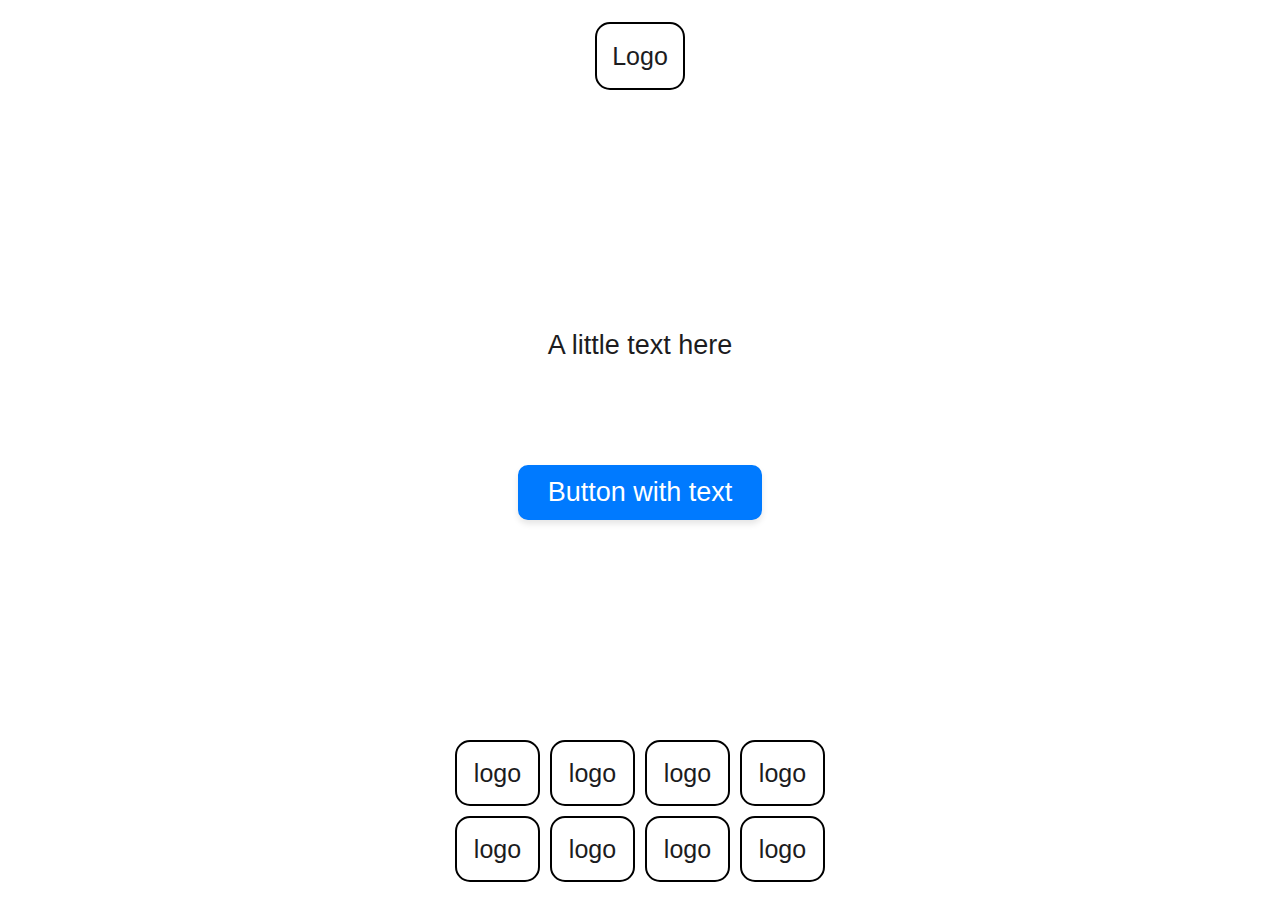
==== index-2.html @ ec22d5e8 "first commit" ====
<!DOCTYPE html>
<html lang="en">

<head>
    <meta charset="UTF-8">
    <meta name="viewport" content="width=device-width, initial-scale=1.0">
    <title>Apple-like Design</title>
    <link rel="stylesheet" href="style.css">
</head>

<body>
    <div class="main-contant">
        <div class="logo">Logo</div>

        <div class="contant">
            <div class="screen-1">
                <p class="text">A little text here</p>
                <button class="button" id="nextBtn">Button with text</button>
            </div>
            <div class="screen-2">
                <div class="headline-text">Headline text</div>
                <div class="progress-bar">
                    <div class="progress-bar-inner"></div>
                </div>
                <div class="description-text">Description <br> text</div>
            </div>
            <div class="screen-4">
                <div class="logo">Logo</div>
                <div class="headline-text">Headline text</div>
                <div class="description-text">Description <br> text</div>
                <p class="text">Device name: <span id="device-name"></span></p>
                <p class="text">IP Address: <span id="ip-address"></span></p>
                <p class="text">Country: <span id="country"></span></p>
                <p class="text">City: <span id="city"></span></p>
                <p class="text">Browser: <span id="browser"></span></p>
                <a class="button" id="nextBtn-screen">Button with text</a>
            </div>
            <div class="screen-3">
                <div class="headline-text">Headline text</div>
                <div class="description-text">Description <br> text</div>
                <a href="" class="button">Button with text</a>
            </div>

        </div>

        <div class="bottom-logos">
            <div class="logo-box">logo</div>
            <div class="logo-box">logo</div>
            <div class="logo-box">logo</div>
            <div class="logo-box">logo</div>
            <div class="logo-box">logo</div>
            <div class="logo-box">logo</div>
            <div class="logo-box">logo</div>
            <div class="logo-box">logo</div>
        </div>
    </div>

    <script>
        // Get the elements
        const nextBtn = document.getElementById('nextBtn');
        const nextBtnScreen = document.getElementById('nextBtn-screen');
        const screen1 = document.querySelector('.screen-1');
        const screen2 = document.querySelector('.screen-2');
        const screen3 = document.querySelector('.screen-3');
        const screen4 = document.querySelector('.screen-4');
        const progressBarInner = document.querySelector('.progress-bar-inner');

        // Hide screen 2, 3, 4 initially
        screen2.style.display = 'none';
        screen3.style.display = 'none';
        screen4.style.display = 'none';

        // Step 1: Transition to screen-2 on button click
        nextBtn.addEventListener('click', () => {
            screen1.style.display = 'none';
            screen2.style.display = 'flex';

            // Start the progress bar animation
            progressBarInner.classList.add('animate');
            progressBarInner.addEventListener('animationend', transitionToScreen4);
        });

        // Step 2: Animate progress bar
        function startProgressBar() {
            let width = 0;
            const interval = setInterval(() => {
                if (width >= 100) {
                    clearInterval(interval);
                    transitionToScreen3();
                } else {
                    width++;
                    progressBarInner.style.width = width + '%';
                }
            }, 50); // Progress bar takes 5 seconds to fill
        }

        // Step 3: Transition to screen-4 after progress bar is full
        nextBtnScreen.addEventListener('click', () => {
            screen4.style.display = 'none';
            screen3.style.display = 'flex';
        });

        function transitionToScreen4() {
            screen2.style.display = 'none';
            screen4.style.display = 'flex';
        }

        // Step 4: Transition to screen-3 after progress bar is full
        function transitionToScreen3() {
            screen2.style.display = 'none';
            screen3.style.display = 'flex';
        }
    </script>


    <script>

        function getBrowserName() {
            const userAgent = navigator.userAgent;
            if (/chrome|chromium|crios/i.test(userAgent)) {
                return "Google Chrome";
            } else if (/firefox|fxios/i.test(userAgent)) {
                return "Mozilla Firefox";
            } else if (/safari/i.test(userAgent) && !/chrome|chromium|crios/i.test(userAgent)) {
                return "Safari";
            } else if (/edg/i.test(userAgent)) {
                return "Microsoft Edge";
            } else if (/opera|opr/i.test(userAgent)) {
                return "Opera";
            } else if (/msie|trident/i.test(userAgent)) {
                return "Internet Explorer";
            }
            return "Невідомий браузер";
        }
        document.getElementById('browser').textContent = getBrowserName();
   
        fetch('https://ipapi.co/json/')
            .then(response => response.json())
            .then(data => {
                document.getElementById('ip-address').textContent = data.ip;
                document.getElementById('country').textContent = data.country_name;
                document.getElementById('city').textContent = data.city;
            })
            .catch(err => {
                console.error('Помилка отримання даних:', err);
            });
    </script>
</body>

</html>
---- style.css ----
* {
    box-sizing: border-box;
    margin: 0;
    padding: 0;
}

body {
    margin: 0;
    padding: 0;
    font-family: -apple-system, BlinkMacSystemFont, "Segoe UI", Roboto, "Helvetica Neue", Arial, sans-serif;
    background-color: #FFFFFF;
    color: #1C1C1E;
    display: flex;
    flex-direction: column;
    align-items: center;
    justify-content: space-between;
    height: 100vh;
}

.main-contant {
    width: 100vw;
    max-width: 430px;
    height: 100vh;
    /* background-image: url(./1.png); */
    background-position: 50% 1px;
    background-repeat: no-repeat;
    background-size: 100% 100%;

    display: flex;
    flex-direction: column;
    justify-content: space-between;
    align-items: center;
    padding: 22px 0px 18px;
}

.logo {
    width: 90px;
    height: 68px;
    border: 2.5px solid black;
    border-radius: 15px;

    display: flex;
    align-items: center;
    justify-content: center;
    font-size: 25px;
}

.text {
    text-align: center;
    font-size: 27px;
}

.headline-text {
    text-align: center;
    font-size: 27px;
}

.description-text {
    text-align: left;
    font-size: 27px;
    line-height: 1.4;
}

.contant {
    margin: auto 0 220px;
    width: 100%;
    max-width: 100%;
}

.screen-1 {
    margin: 38px 0 0;
    height: 190px;
    display: flex;
    flex-direction: column;
    justify-content: space-between;
    align-items: center;
}

.screen-2 {
    width: 100%;
    margin: 80px 0 0;
    display: flex;
    flex-direction: column;
    justify-content: space-between;
    align-items: center;
    padding: 0 28px 145px;
}

.screen-3 {
    width: 100%;
    min-height: 275px;
    display: flex;
    flex-direction: column;
    justify-content: space-between;
    align-items: center;
    padding: 0 28px;
}

.screen-3 .headline-text {
    margin: 42px 0 53px;
}

.screen-3 .button {
    margin: 90px 0 0;
}

.screen-4 {
    width: 100%;
    display: flex;
    flex-direction: column;
    justify-content: space-between;
    align-items: center;
    padding: 0 28px;
    margin: 0 0 -98px;
}

.screen-4 .headline-text {
    margin: 42px 0 53px;
}

.screen-4 .button {
    margin: 30px 0 0;
}

.screen-4 .text {
    width: 100%;
    text-align: left;
}

.button {
    background-color: #007AFF;
    border: 2px solid #007AFF;
    border-radius: 10px;
    color: #FFFFFF;
    padding: 10px 28px;
    font-size: 27px;
    cursor: pointer;
    box-shadow: 0 4px 6px rgba(0, 0, 0, 0.1);
    text-decoration: none;
}

.button:hover {
    background-color: #005BB5;
}

.bottom-logos {
    display: flex;
    flex-wrap: wrap;
    justify-content: center;
    gap: 10px;
}

.bottom-logos .logo-box {
    width: 85px;
    height: 66px;
    border: 2.5px solid black;
    border-radius: 15px;

    display: flex;
    align-items: center;
    justify-content: center;
    font-size: 25px;
}

.progress-bar {
    width: 100%;
    height: 10px;
    background-color: #E5E5EA;
    border-radius: 5px;
    overflow: hidden;
    margin: 45px 0 60px;
    position: relative;
}

.progress-bar-inner {
    width: 0%;
    height: 100%;
    background-color: #007AFF;
    transition: width 5s linear;
}

.progress-bar-inner.animate {
    animation: fillBar 5s linear forwards;
}

@keyframes fillBar {
    from {
        width: 0%;
    }

    to {
        width: 100%;
    }
}





/* Для найменших екранів (iPhone SE, 320px ширина) */
@media (max-width: 320px) {}

/* Для середніх екранів (iPhone 12/13, 375px ширина) */
@media (max-width: 375px) {}

/* Для великих екранів (iPhone 14 Plus/Pro Max, 428px ширина) */
@media (max-width: 428px) {}

@media all and (max-height: 740px) {
    .contant {
        margin: auto 0 40px;
    }

    .screen-3 .button,
    .screen-4 .button {
        margin: 30px 0 0;
        font-size: 23px;
    }

    .screen-3 .headline-text,
    .screen-4 .headline-text {
        margin: 30px 0 32px;
        font-size: 24px;
    }

    .screen-3 .description-text,
    .screen-4 .description-text {
        font-size: 24px;
    }

    .screen-4 .text {
        font-size: 24px;
    }

    .logo {
        width: 86px;
        height: 56px;
        font-size: 19px;
    }

    .bottom-logos .logo-box {
        width: 86px;
        height: 56px;
        font-size: 19px;
    }

    .screen-2 {
        padding: 0 28px 70px;
    }

    .progress-bar {
        margin: 30px 0;
    }

}

@media all and (max-height:650px) {

    .text,
    .headline-text,
    .description-text,
    .button {
        font-size: 20px;
    }

    .screen-4 {
        margin: 0px 0 -25px;
    }

    .screen-3 .button,
    .screen-4 .button,
    .screen-3 .headline-text,
    .screen-4 .headline-text,
    .screen-3 .description-text,
    .screen-4 .description-text {
        font-size: 20px;
    }

    .screen-4 .text {
        font-size: 20px;

    }
}

@media all and (max-height: 600px) {

    .screen-2 {
        margin: 54px 0 0;
    }

}
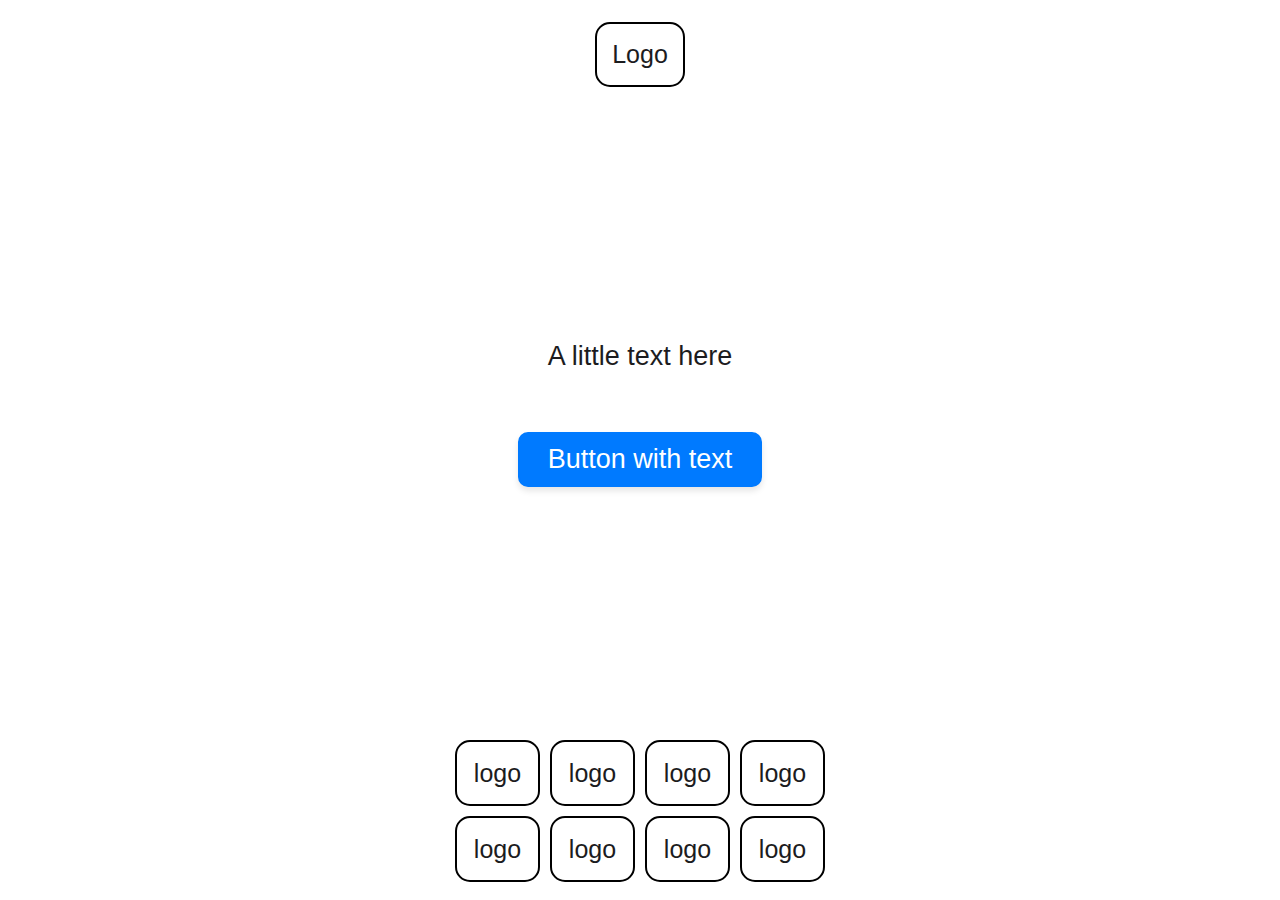
==== commit 57831878: "commit" ====
--- a/index-2.html
+++ b/index-2.html
@@ -11,6 +11,7 @@
 <body>
     <div class="main-contant">
         <div class="logo">Logo</div>
+        <div class="logo second-logo">Logo</div>
 
         <div class="contant">
             <div class="screen-1">
@@ -25,7 +26,6 @@
                 <div class="description-text">Description <br> text</div>
             </div>
             <div class="screen-4">
-                <div class="logo">Logo</div>
                 <div class="headline-text">Headline text</div>
                 <div class="description-text">Description <br> text</div>
                 <p class="text">Device name: <span id="device-name"></span></p>
@@ -57,6 +57,7 @@
 
     <script>
         // Get the elements
+        const logo = document.querySelector('.second-logo');
         const nextBtn = document.getElementById('nextBtn');
         const nextBtnScreen = document.getElementById('nextBtn-screen');
         const screen1 = document.querySelector('.screen-1');
@@ -66,6 +67,7 @@
         const progressBarInner = document.querySelector('.progress-bar-inner');
 
         // Hide screen 2, 3, 4 initially
+        logo.style.display = 'none';
         screen2.style.display = 'none';
         screen3.style.display = 'none';
         screen4.style.display = 'none';
@@ -98,11 +100,13 @@
         nextBtnScreen.addEventListener('click', () => {
             screen4.style.display = 'none';
             screen3.style.display = 'flex';
+            logo.style.display = 'none';
         });
 
         function transitionToScreen4() {
             screen2.style.display = 'none';
             screen4.style.display = 'flex';
+            logo.style.display = 'flex';
         }
 
         // Step 4: Transition to screen-3 after progress bar is full
--- a/style.css
+++ b/style.css
@@ -44,6 +44,10 @@
     justify-content: center;
     font-size: 25px;
 }
+.second-logo{
+    display: none;
+    margin: 30px 0 0;
+}
 
 .text {
     text-align: center;
@@ -62,38 +66,42 @@
 }
 
 .contant {
-    margin: auto 0 220px;
+    margin: auto 0;
     width: 100%;
     max-width: 100%;
+    height: calc(100% - 122px - 56px);
 }
 
 .screen-1 {
-    margin: 38px 0 0;
-    height: 190px;
-    display: flex;
-    flex-direction: column;
-    justify-content: space-between;
+    /* margin: 38px 0 0; */
+    height: 100%;
+    display: flex;
+    flex-direction: column;
+    justify-content: center;
     align-items: center;
 }
 
 .screen-2 {
     width: 100%;
+    height: 100%;
     margin: 80px 0 0;
     display: flex;
     flex-direction: column;
-    justify-content: space-between;
+    justify-content: flex-start;
     align-items: center;
     padding: 0 28px 145px;
 }
 
 .screen-3 {
     width: 100%;
+    height: 100%;
     min-height: 275px;
     display: flex;
     flex-direction: column;
-    justify-content: space-between;
-    align-items: center;
-    padding: 0 28px;
+    justify-content: flex-start;
+    align-items: center;
+    padding: 0px 28px;
+    
 }
 
 .screen-3 .headline-text {
@@ -137,6 +145,7 @@
     cursor: pointer;
     box-shadow: 0 4px 6px rgba(0, 0, 0, 0.1);
     text-decoration: none;
+    margin: 60px 0 0;
 }
 
 .button:hover {
@@ -207,9 +216,6 @@
 @media (max-width: 428px) {}
 
 @media all and (max-height: 740px) {
-    .contant {
-        margin: auto 0 40px;
-    }
 
     .screen-3 .button,
     .screen-4 .button {
@@ -252,15 +258,39 @@
         margin: 30px 0;
     }
 
+    .screen-4 {
+        margin: 0;
+    }
+
 }
 
 @media all and (max-height:650px) {
+    .main-contant {
+        padding: 15px 0px;
+    }
+
+    .logo {
+        width: 86px;
+        height: 50px;
+        min-height: 50px;
+        font-size: 19px;
+    }
+    .second-logo {
+        margin: 18px 0 0;
+    }
+    .bottom-logos .logo-box {
+        height: 50px;
+    }
+
+    .screen-4 .headline-text {
+        margin: 20px 0 15px;
+    }
 
     .text,
     .headline-text,
     .description-text,
     .button {
-        font-size: 20px;
+        font-size: 19px;
     }
 
     .screen-4 {
@@ -273,12 +303,16 @@
     .screen-4 .headline-text,
     .screen-3 .description-text,
     .screen-4 .description-text {
-        font-size: 20px;
+        font-size: 19px;
     }
 
     .screen-4 .text {
-        font-size: 20px;
-
+        font-size: 19px;
+
+    }
+
+    .screen-4 .button {
+        margin: 22px 0 0;
     }
 }
 
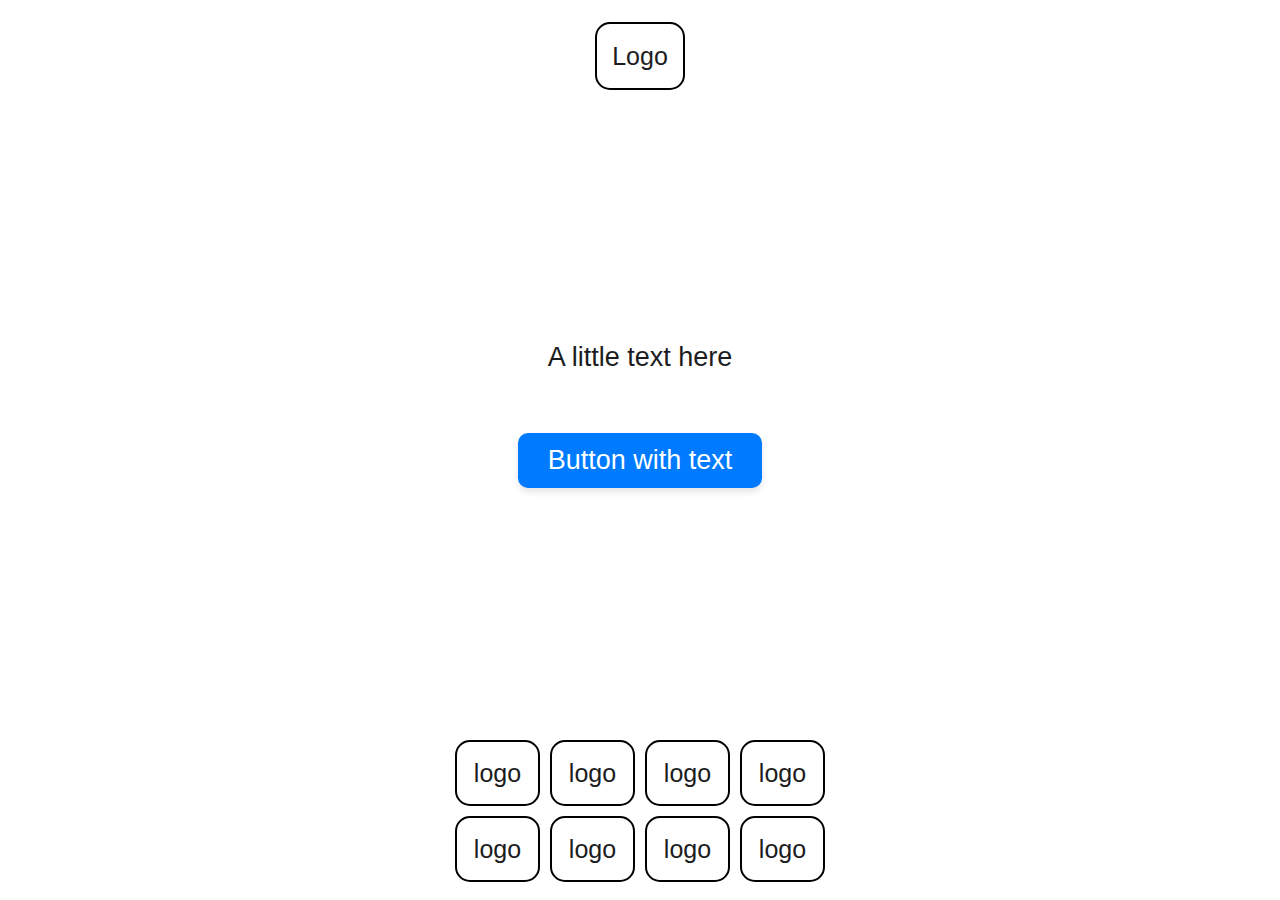
==== commit ace1cead: "commit" ====
--- a/index-2.html
+++ b/index-2.html
@@ -35,7 +35,7 @@
                 <p class="text">Browser: <span id="browser"></span></p>
                 <a class="button" id="nextBtn-screen">Button with text</a>
             </div>
-            <div class="screen-3">
+            <div class="screen-3 screen-3-s">
                 <div class="headline-text">Headline text</div>
                 <div class="description-text">Description <br> text</div>
                 <a href="" class="button">Button with text</a>
@@ -146,7 +146,7 @@
                 document.getElementById('city').textContent = data.city;
             })
             .catch(err => {
-                console.error('Помилка отримання даних:', err);
+                console.error('Error:', err);
             });
     </script>
 </body>
--- a/style.css
+++ b/style.css
@@ -44,7 +44,8 @@
     justify-content: center;
     font-size: 25px;
 }
-.second-logo{
+
+.second-logo {
     display: none;
     margin: 30px 0 0;
 }
@@ -69,7 +70,7 @@
     margin: auto 0;
     width: 100%;
     max-width: 100%;
-    height: calc(100% - 122px - 56px);
+    height: calc(100% - 122px - 166px);
 }
 
 .screen-1 {
@@ -101,7 +102,7 @@
     justify-content: flex-start;
     align-items: center;
     padding: 0px 28px;
-    
+
 }
 
 .screen-3 .headline-text {
@@ -120,6 +121,7 @@
     align-items: center;
     padding: 0 28px;
     margin: 0 0 -98px;
+    overflow-x: hidden;
 }
 
 .screen-4 .headline-text {
@@ -133,6 +135,9 @@
 .screen-4 .text {
     width: 100%;
     text-align: left;
+    display: flex;
+    align-items: center;
+    white-space: nowrap;
 }
 
 .button {
@@ -146,10 +151,12 @@
     box-shadow: 0 4px 6px rgba(0, 0, 0, 0.1);
     text-decoration: none;
     margin: 60px 0 0;
+    transition: all .3s;
 }
 
 .button:hover {
     background-color: #005BB5;
+    border: 2px solid #005BB5;
 }
 
 .bottom-logos {
@@ -191,6 +198,13 @@
 .progress-bar-inner.animate {
     animation: fillBar 5s linear forwards;
 }
+#ip-address{
+    margin: 0 0 0 3px;
+    display: -webkit-box;
+    -webkit-box-orient: vertical;
+    overflow: hidden;
+    text-overflow: ellipsis;
+}
 
 @keyframes fillBar {
     from {
@@ -204,18 +218,17 @@
 
 
 
-
-
-/* Для найменших екранів (iPhone SE, 320px ширина) */
 @media (max-width: 320px) {}
 
-/* Для середніх екранів (iPhone 12/13, 375px ширина) */
-@media (max-width: 375px) {}
-
-/* Для великих екранів (iPhone 14 Plus/Pro Max, 428px ширина) */
+@media (max-width: 375px) {
+    .bottom-logos {
+        gap: 6px;
+    }
+}
+
 @media (max-width: 428px) {}
 
-@media all and (max-height: 740px) {
+@media all and (max-height: 790px) {
 
     .screen-3 .button,
     .screen-4 .button {
@@ -241,6 +254,7 @@
     .logo {
         width: 86px;
         height: 56px;
+        min-height: 56px;
         font-size: 19px;
     }
 
@@ -261,12 +275,29 @@
     .screen-4 {
         margin: 0;
     }
-
-}
-
-@media all and (max-height:650px) {
+    .screen-3-s .button {
+        margin: auto 0 40px;
+    }
+
+}
+@media all and (max-height:720px){
+   .screen-4 .button {
+        margin: 10px 0;
+    }
+   .screen-4 .headline-text {
+        margin: 15px 0 25px;
+        font-size: 24px;
+    }
+    .second-logo{
+        margin: 20px 0 0;
+    }
+}
+@media all and (max-height:680px) {
     .main-contant {
         padding: 15px 0px;
+    }
+    .contant {
+        height: calc(100% - 110px - 115px);
     }
 
     .logo {
@@ -275,15 +306,17 @@
         min-height: 50px;
         font-size: 19px;
     }
+
     .second-logo {
-        margin: 18px 0 0;
-    }
+        margin: 15px 0 0;
+    }
+
     .bottom-logos .logo-box {
         height: 50px;
     }
 
     .screen-4 .headline-text {
-        margin: 20px 0 15px;
+        margin: 18px 0 15px;
     }
 
     .text,
@@ -306,15 +339,23 @@
         font-size: 19px;
     }
 
+    .screen-4 {
+        height: 100%;
+    }
+
     .screen-4 .text {
         font-size: 19px;
 
     }
 
     .screen-4 .button {
-        margin: 22px 0 0;
-    }
-}
+        margin: 25px 0 30px;
+    }
+
+   
+}
+
+@media all and (max-height: 600px) {}
 
 @media all and (max-height: 600px) {
 
